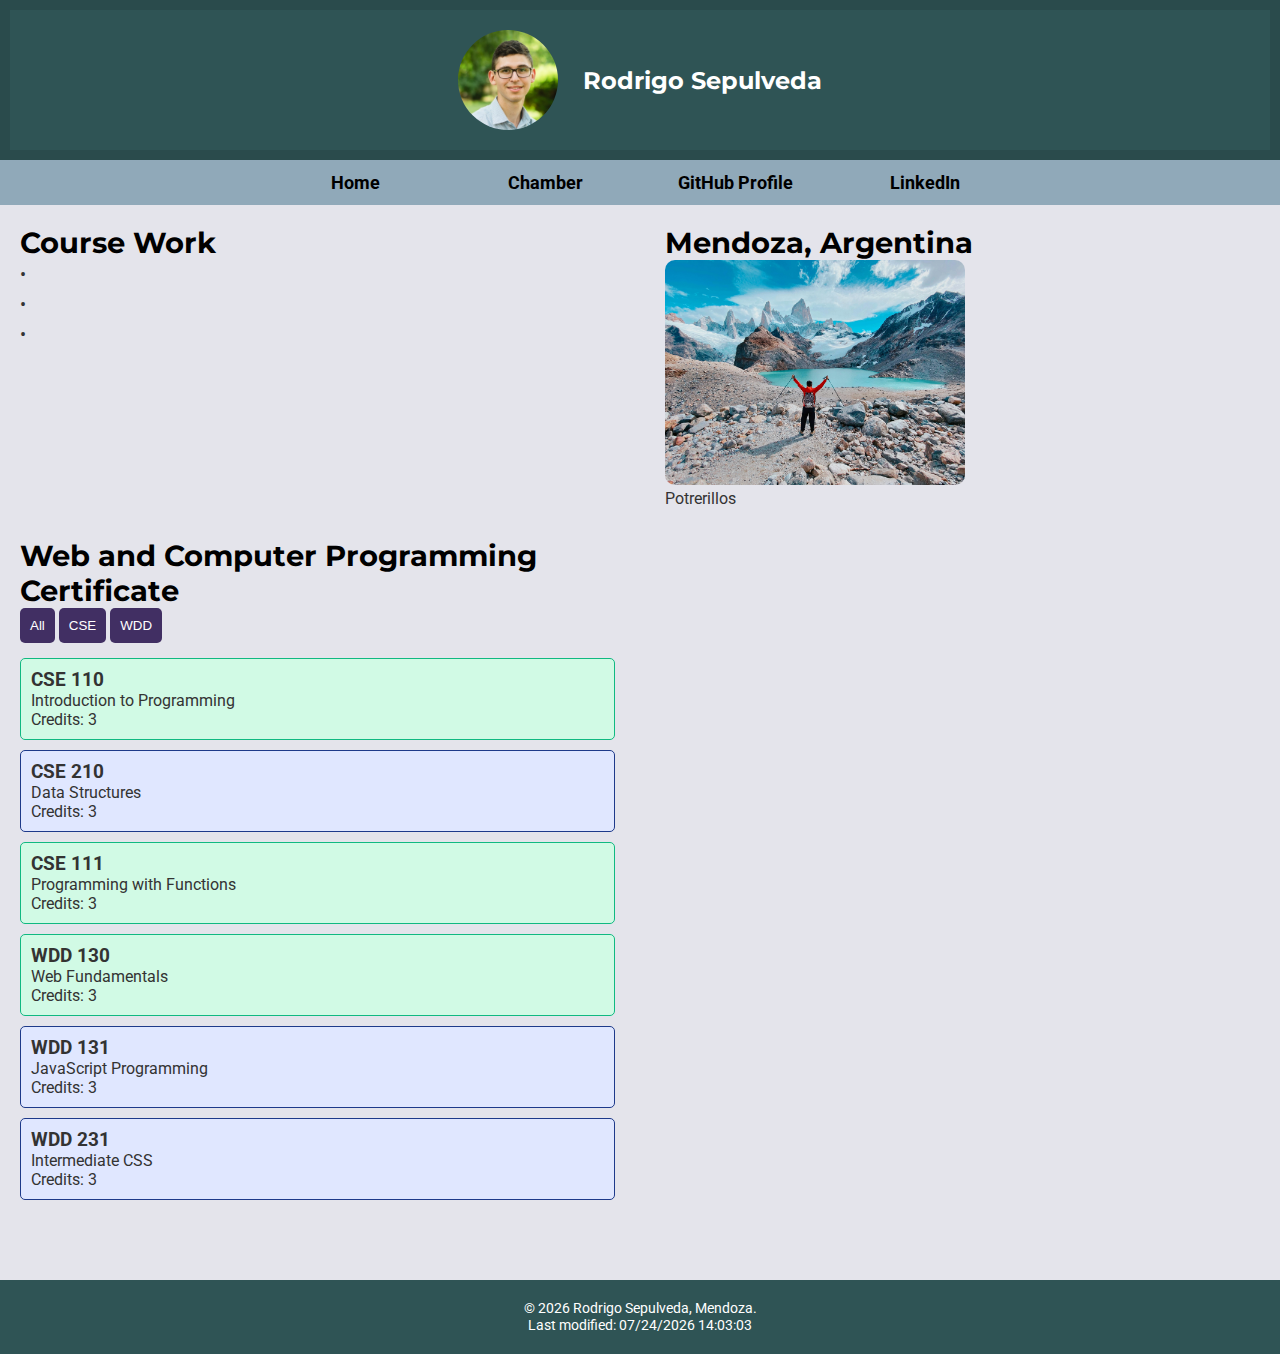
==== index.html @ 7a41cf72 "." ====
<!DOCTYPE html>
<html lang="en">
<head>
    <meta charset="UTF-8">
    <meta name="viewport" content="width=device-width, initial-scale=1.0">
    <meta name="description" content="Portfolio of Rodrigo Sepulveda, showcasing web development and programming certificate.">
    <meta name="author" content="Rodrigo Sepulveda">
    <title>Rodrigo Sepulveda - Portfolio</title>
    <link rel="stylesheet" href="styles/styles.css">
    <script src="/scripts/script.js" defer></script>
</head>
<body>

    <!-- Header with navigation -->
    <header>
        <div class="profile-header">
            <img src="/images/profile-picture.jpg" alt="Rodrigo S" class="profile-pic">
            <h1>Rodrigo Sepulveda</h1>
        </div>
    </header>
    <nav>
        <a id="menu" href="#"></a>
        <ul class="navigation">
            <li><a href="#" class="active">Home</a></li>
            <li><a href="#">Chamber</a></li>
            <li><a href="https://github.com/rodrigosepulveda99k">GitHub Profile</a></li>
            <li><a href="https://www.linkedin.com/in/rodrigo-sepulveda-512486149/">LinkedIn</a></li>
        </ul>
    </nav>
    <!-- Main content with 3 sections -->
    <main>
        <!-- Course Work Section -->
        <section class="coursework-section">
            <h2>Course Work</h2>
            <ul>
                <li>• </li>
                <li>• </li>
                <li>• </li>
            </ul>
        </section>

        <!-- Location section -->
        <section class="location-section">
            <h2>Mendoza, Argentina</h2>
            <img src="images/mendoza.webp" alt="Mountain Mdz">
            <p>Potrerillos</p>
        </section>

        <!-- Certificate Section -->
        <section class="certificate-section">
            <h2>Web and Computer Programming Certificate</h2>
            <div class="filter-buttons">
                <button id="show-all">All</button>
                <button id="show-cse">CSE</button>
                <button id="show-wdd">WDD</button>
            </div>
            <div id="course-container">
                <button class="course-btn">CSE 110</button>
                <button class="course-btn">WDD 130</button>
                <button class="course-btn">CSE 111</button>
                <button class="course-btn">CSE 210</button>
                <button class="course-btn">WDD 131</button>
                <button class="course-btn">WDD 231</button>
            </div>
        </section>
    </main>

    <!-- Footer with copyright and last modified information -->
    <footer>
        <p>&copy; <span id="currentyear"></span> Rodrigo Sepulveda, Mendoza.</p>
        <p id="lastModified"></p>
    </footer>

    <script>
        // Current year dynamically
        document.getElementById('currentyear').textContent = new Date().getFullYear();

        // The last modified date
        document.getElementById('lastModified').textContent = "Last Update: " + document.lastModified;
    </script>

</body>
</html>
---- styles/styles.css ----
@import url('https://fonts.googleapis.com/css2?family=Roboto:wght@400;700&family=Montserrat:wght@400;700&display=swap');

* {
	margin: 0;
	padding: 0;
	box-sizing: border-box;
}

/* General Styles */
body {
    font-family: 'Roboto', sans-serif;
    margin: 0;
    padding: 0;
    background-color: #e4e4eb;
    color: #333;
}

h1, h2 {
    font-family: 'Montserrat', sans-serif;
}

header {
    background-color: #2f5455;
    color: white;
    padding: 20px;
    display: flex;
    align-items: center;
    justify-content: center;
    border: 10px solid rgba(0, 0, 0, 0.1);
    width: 100%;
}
header,
main {
	margin: 0 auto;
}

.profile-header {
    display: flex;
    align-items: center;
}

.profile-pic {
    width: 100px;
    height: 100px;
    border-radius: 50%;
    margin-right: 15px;
}

header h1 {
    font-size: 1.5em;
    margin-left: 10px;
}

/* Navigation Styles */
nav {
	background-color: #90a9b9;
	margin: 0 auto;
    text-align: center;
}

nav ul {
	list-style-type: none;
}
nav a {
	display: block;
	color: #fff;
	text-align: center;
	padding: 1rem;
	text-decoration: none;
}

nav a:hover {
	text-decoration:overline;
}

.active {
	color: yellow;
}

/* Hamburger Menu (Small Screen) */
/* Mobile View ***************/
#menu {
	display: block;
	font-size: 2rem;
	font-weight:700;
	text-decoration: none;
	padding: .5rem .75rem;
	background-color: #eee;
	color: #000;
}

#menu::before {
	content: "≡";
}

.navigation {
	list-style: none;
	margin: 0 auto;
	max-width: 760px;
}

.navigation li {
	display: none;
}
.navigation a {
	display: block;
	padding: 0.75rem;
	text-align: left;
	text-decoration: none;
	color: black;
	font-weight: 700;
	transition: 0.5s;
	font-size: clamp(1rem, 2vmin, 1.5rem);
}

.navigation a:hover, navigation a:active {
	color: white;
	background-color: black;
}

.show li {
	display: block;
}

#menu.show::before {
	content: "X";
}

/* Media Query for wider than mobile viewports. Breakpoint should be based upon the design and content and use em units to be relative to the user's font size versus fixed with pixels.*/
@media only screen and (min-width: 40em) {
	.navigation {
		display: flex;
	}
	.navigation li {
		display: block; /* change state in small view */
		flex: 1 1 100%;
	}
	.navigation a {
		text-align: center;
	}
	#menu {
		display: none;
	}
}

/* Larger Views ******************************/
@media (min-width: 640px) {
	nav ul {
		display: flex;
	}
	nav ul li {
		flex: 1 1 100%;
	}
}

/* Main Content Styles */
main {
    padding: 20px;
}

.coursework-section,
.location-section,
.certificate-section {
    margin-bottom: 30px;
}

h2 {
    font-size: 1.8em;
    color: black;
}

ul {
    list-style: none;
    padding: 0;
}

.coursework-section ul li {
    padding: 5px 0;
    font-size: 1.1em;
    border: 10px #333;
}

.location-section img {
    width: 100%;
    max-width: 300px;
    border-radius: 10px;
}

.certificate-section .filter-buttons {
    margin-bottom: 15px;
}

button {
    background-color: #412f63;
    color: white;
    border: none;
    padding: 10px;
    border-radius: 5px;
    cursor: pointer;
    transition: background-color 0.3s ease;
}

button:hover {
    background-color: #ff6347; /* Tomato color */
}

.course-btn {
    background-color: #6d28d9; /* Purple */
    margin: 5px;
}

.course-btn:hover {
    background-color: #9333ea; /* Lighter purple */
}

/* Footer Styles */
footer {
    background-color: #2f5455;
    color: white;
    text-align: center;
    padding: 20px 0;
    margin-top: 20px;
    font-size: 0.9em;
}

/* Course Card Styles */
.course-card {
    background-color: #e0e7ff; /* Light Blue */
    border: 1px solid #1e3a8a;
    padding: 10px;
    margin: 10px 0;
    border-radius: 5px;
}

.completed-course {
    background-color: #d1fae5; /* Light Green for completed courses */
    border-color: #10b981; /* Green border */
}

/* Responsive Design */
@media (min-width: 769px) {
    header {
        flex-direction: column; /* Ensures header content remains stacked on larger screens */
    }

    nav ul {
        flex-direction: row;
    }

    main {
        display: flex;
        flex-wrap: wrap;
        justify-content: space-between;
    }

    .coursework-section,
    .location-section,
    .certificate-section {
        width: 48%;
    }
}
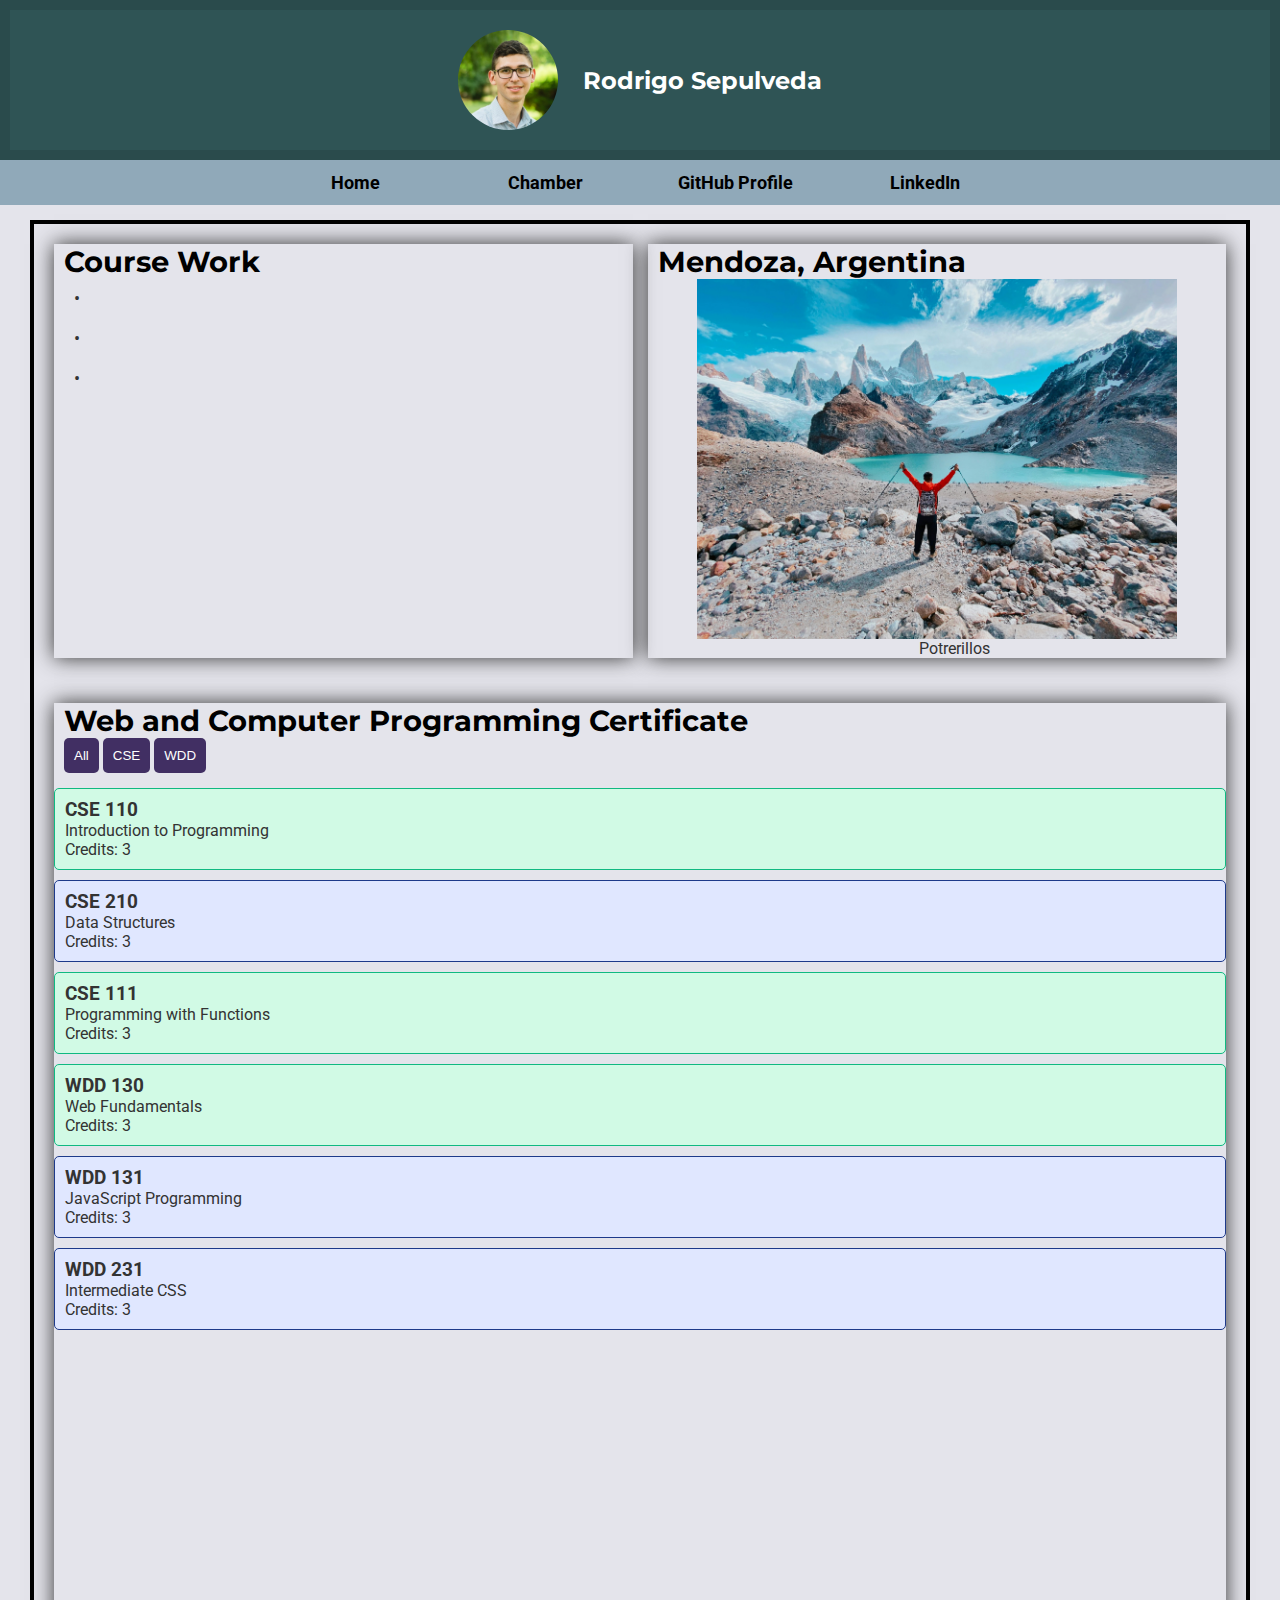
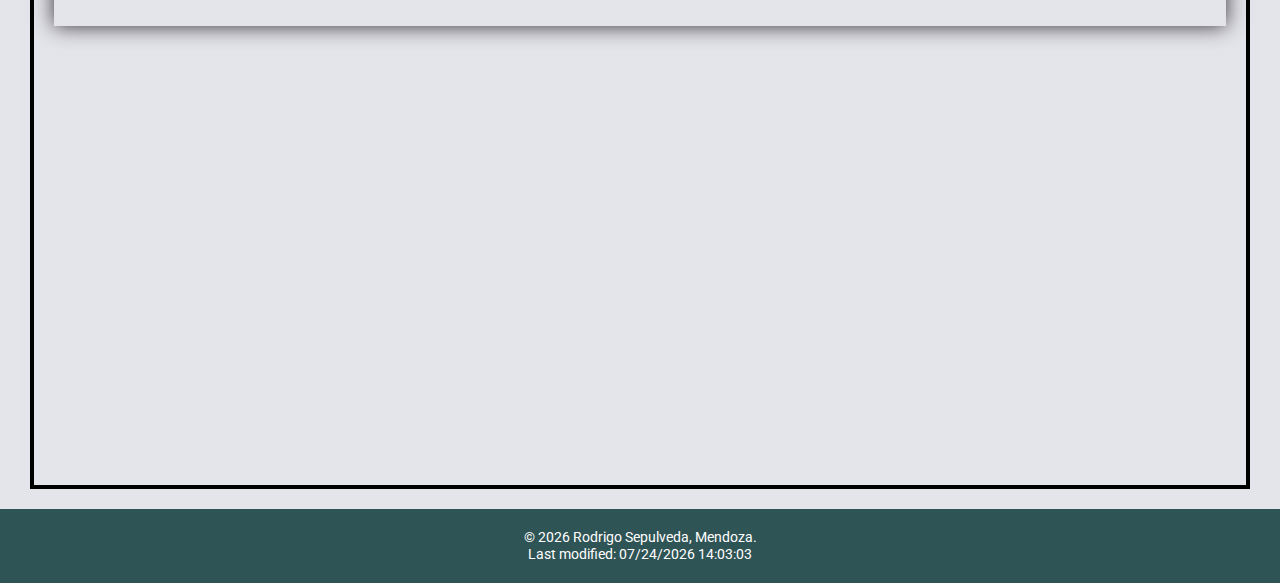
==== commit da8bb724: "." ====
--- a/index.html
+++ b/index.html
@@ -6,12 +6,15 @@
     <meta name="description" content="Portfolio of Rodrigo Sepulveda, showcasing web development and programming certificate.">
     <meta name="author" content="Rodrigo Sepulveda">
     <title>Rodrigo Sepulveda - Portfolio</title>
+    <link rel="preconnect" href="https://fonts.googleapis.com">
+    <link rel="preconnect" href="https://fonts.gstatic.com" crossorigin>
+    <link href="https://fonts.googleapis.com/css2?family=Montserrat&family=Roboto:wght@100;400&display=swap" rel="stylesheet">
     <link rel="stylesheet" href="styles/styles.css">
     <script src="/scripts/script.js" defer></script>
 </head>
 <body>
 
-    <!-- Header with navigation -->
+    <!-- Header & navigation -->
     <header>
         <div class="profile-header">
             <img src="/images/profile-picture.jpg" alt="Rodrigo S" class="profile-pic">
@@ -65,7 +68,6 @@
         </section>
     </main>
 
-    <!-- Footer with copyright and last modified information -->
     <footer>
         <p>&copy; <span id="currentyear"></span> Rodrigo Sepulveda, Mendoza.</p>
         <p id="lastModified"></p>
--- a/styles/styles.css
+++ b/styles/styles.css
@@ -1,5 +1,3 @@
-@import url('https://fonts.googleapis.com/css2?family=Roboto:wght@400;700&family=Montserrat:wght@400;700&display=swap');
-
 * {
 	margin: 0;
 	padding: 0;
@@ -77,8 +75,7 @@
 	color: yellow;
 }
 
-/* Hamburger Menu (Small Screen) */
-/* Mobile View ***************/
+/* Hamburger Menu - Mobile View(Small Screen) */
 #menu {
 	display: block;
 	font-size: 2rem;
@@ -126,13 +123,13 @@
 	content: "X";
 }
 
-/* Media Query for wider than mobile viewports. Breakpoint should be based upon the design and content and use em units to be relative to the user's font size versus fixed with pixels.*/
+/* Media Query for wider than mobile viewports*/
 @media only screen and (min-width: 40em) {
 	.navigation {
 		display: flex;
 	}
 	.navigation li {
-		display: block; /* change state in small view */
+		display: block; 
 		flex: 1 1 100%;
 	}
 	.navigation a {
@@ -143,7 +140,7 @@
 	}
 }
 
-/* Larger Views ******************************/
+/* Larger Views */
 @media (min-width: 640px) {
 	nav ul {
 		display: flex;
@@ -156,6 +153,40 @@
 /* Main Content Styles */
 main {
     padding: 20px;
+    display: grid;
+    grid-template-columns: repeat(3, 1fr);
+    grid-template-rows: repeat(15, 1fr);
+    row-gap: 15px;
+    column-gap: 15px;
+    margin-top: 15px;
+    margin-left: 30px;
+    margin-right: 30px;
+    border: 4px solid black;
+}
+
+.coursework-section {
+    grid-column-start: 1;
+    grid-column-end: 3;
+    grid-row-start: 1;
+    grid-row-end: 25;
+    box-shadow: 0px 0px 20px 0px;
+}
+
+.location-section { 
+    grid-column-start: 3;
+    grid-column-end: 4;
+    grid-row-start: 1;
+    grid-row-end: 25;
+    box-shadow: 0px 0px 20px 0px;
+}
+
+.certificate-section {
+    grid-column-start: 1;
+    grid-column-end: 4;
+    grid-row-start: 25;
+    grid-row-end: 26;
+    box-shadow: 0px 0px 20px 0px;
+    margin-bottom: 15px;
 }
 
 .coursework-section,
@@ -167,6 +198,7 @@
 h2 {
     font-size: 1.8em;
     color: black;
+    margin-left: 10px;
 }
 
 ul {
@@ -175,19 +207,28 @@
 }
 
 .coursework-section ul li {
-    padding: 5px 0;
+    padding: 10px 0;
     font-size: 1.1em;
     border: 10px #333;
+    margin-left: 20px;
 }
 
 .location-section img {
     width: 100%;
-    max-width: 300px;
-    border-radius: 10px;
+    max-width: 480px;
+    margin-left: 20px;
+    margin-right: 20px;
+    box-shadow: none;
+}
+
+.location-section p {
+    text-align: center;
+    margin-left: 35px;
 }
 
 .certificate-section .filter-buttons {
     margin-bottom: 15px;
+    margin-left: 10px;
 }
 
 button {
@@ -201,17 +242,16 @@
 }
 
 button:hover {
-    background-color: #ff6347; /* Tomato color */
+    background-color: #ff6347;
 }
 
 .course-btn {
-    background-color: #6d28d9; /* Purple */
+    background-color: #6d28d9;
     margin: 5px;
 }
 
 .course-btn:hover {
-    background-color: #9333ea; /* Lighter purple */
-}
+    background-color: #9333ea; }
 
 /* Footer Styles */
 footer {
@@ -225,7 +265,7 @@
 
 /* Course Card Styles */
 .course-card {
-    background-color: #e0e7ff; /* Light Blue */
+    background-color: #e0e7ff; 
     border: 1px solid #1e3a8a;
     padding: 10px;
     margin: 10px 0;
@@ -233,14 +273,14 @@
 }
 
 .completed-course {
-    background-color: #d1fae5; /* Light Green for completed courses */
-    border-color: #10b981; /* Green border */
+    background-color: #d1fae5; 
+    border-color: #10b981; 
 }
 
 /* Responsive Design */
 @media (min-width: 769px) {
     header {
-        flex-direction: column; /* Ensures header content remains stacked on larger screens */
+        flex-direction: column; /
     }
 
     nav ul {
@@ -248,14 +288,38 @@
     }
 
     main {
-        display: flex;
-        flex-wrap: wrap;
+        display: grid;
+        grid-template-columns: repeat(2, 1fr);
+        grid-template-rows: repeat(4, 1fr);
         justify-content: space-between;
     }
 
-    .coursework-section,
-    .location-section,
+    .coursework-section {
+        grid-column-start: 1;
+        grid-column-end: 1;
+        grid-row-start: 1;
+        grid-row-end: 2;
+    }
+
+    .location-section {
+        grid-column-start: 2;
+        grid-column-end: 2;
+        grid-row-start: 1;
+        grid-row-end: 2;
+    }
+
+    .location-section img {
+        display: block;
+        margin-left: auto;
+        margin-right: auto;
+    }
+
     .certificate-section {
-        width: 48%;
-    }
-}
+        grid-column-start: 1;
+        grid-column-end: 3;
+        grid-row-start: 2;
+        grid-row-end: 4;
+        margin-bottom: -20px;
+    }
+
+}
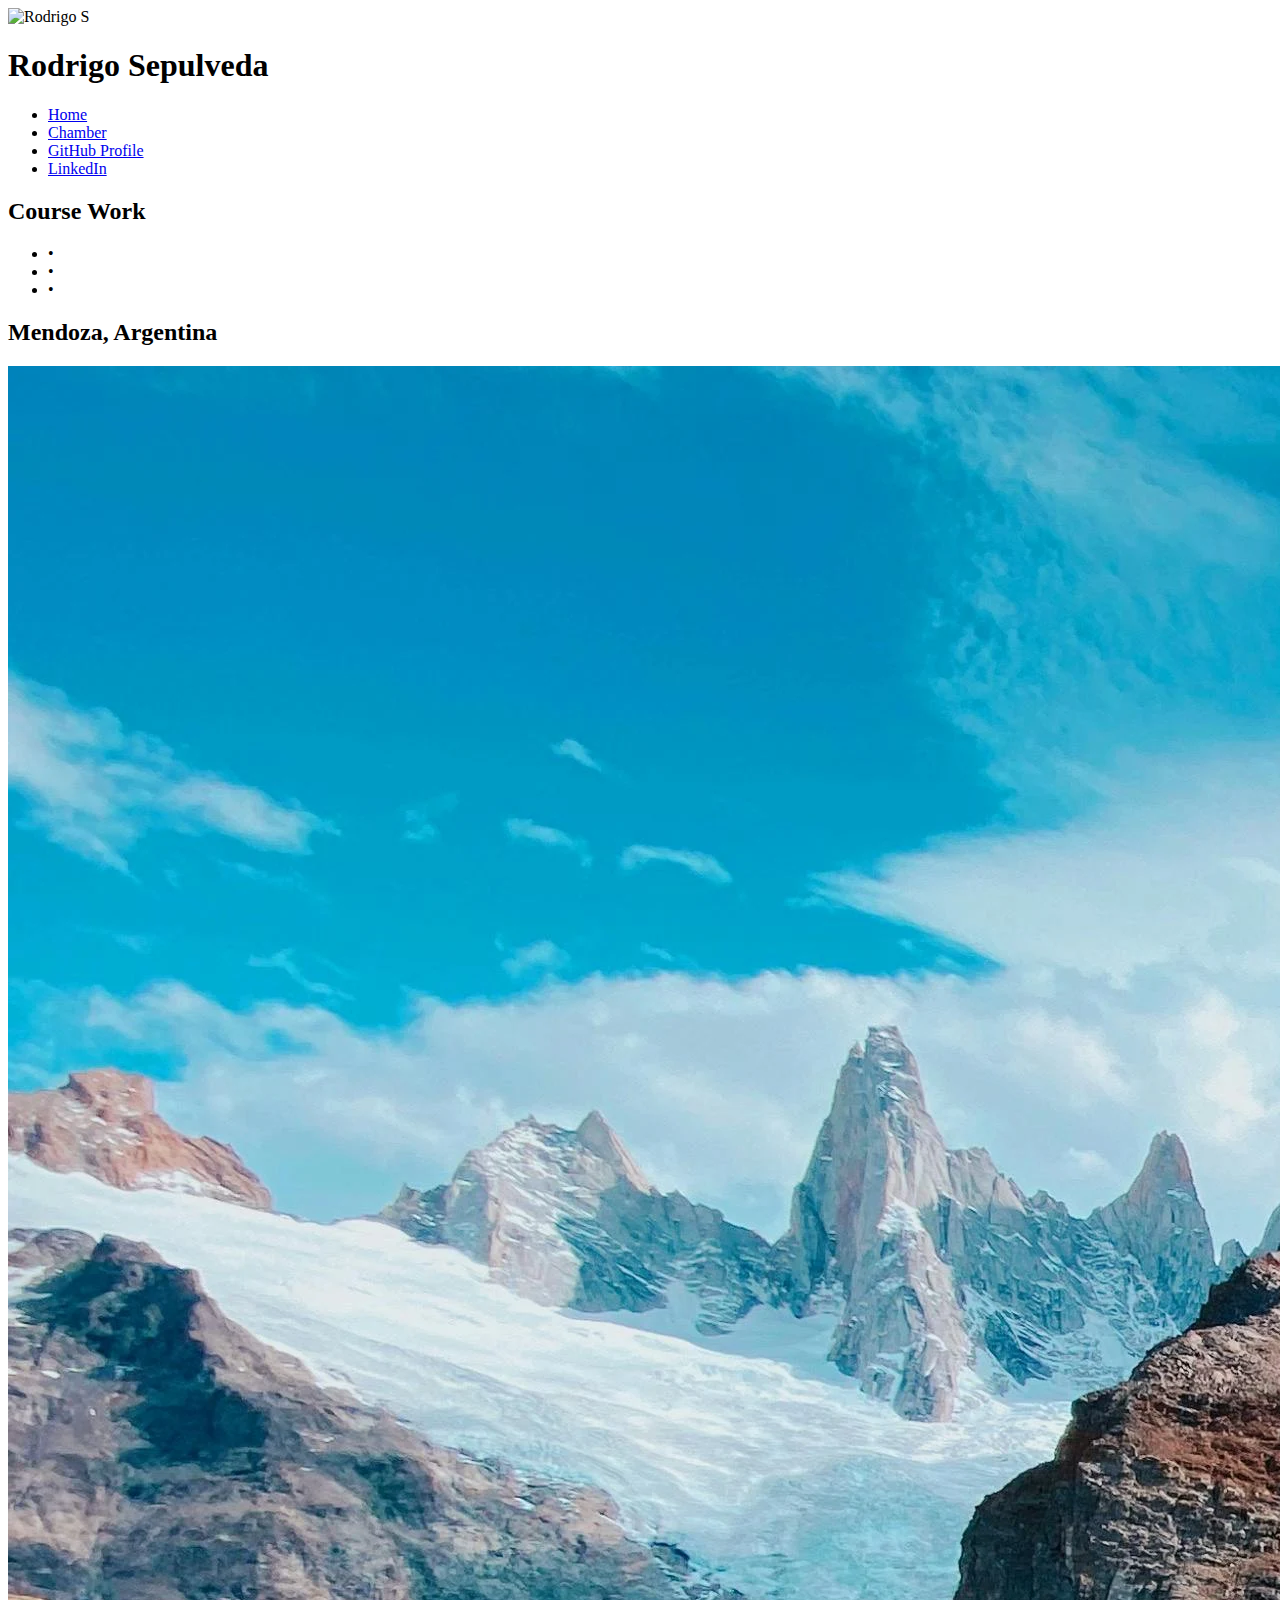
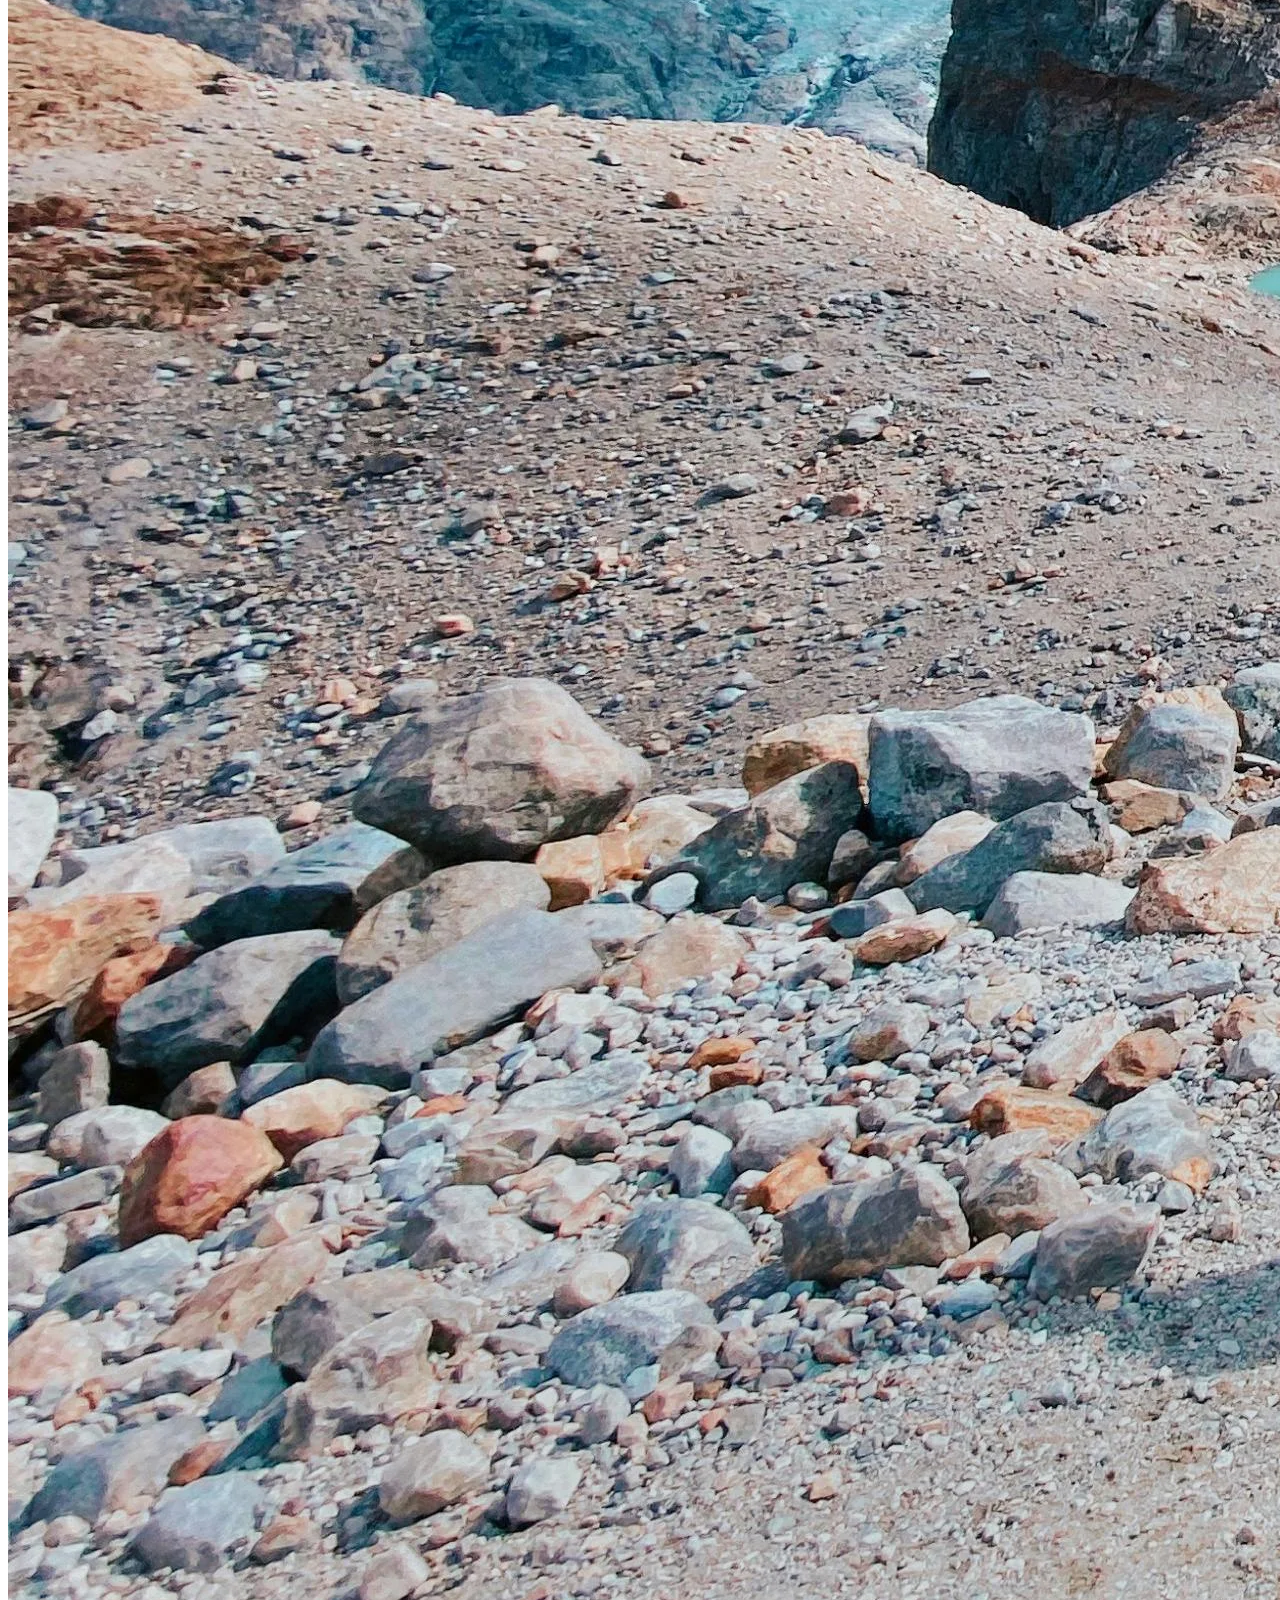
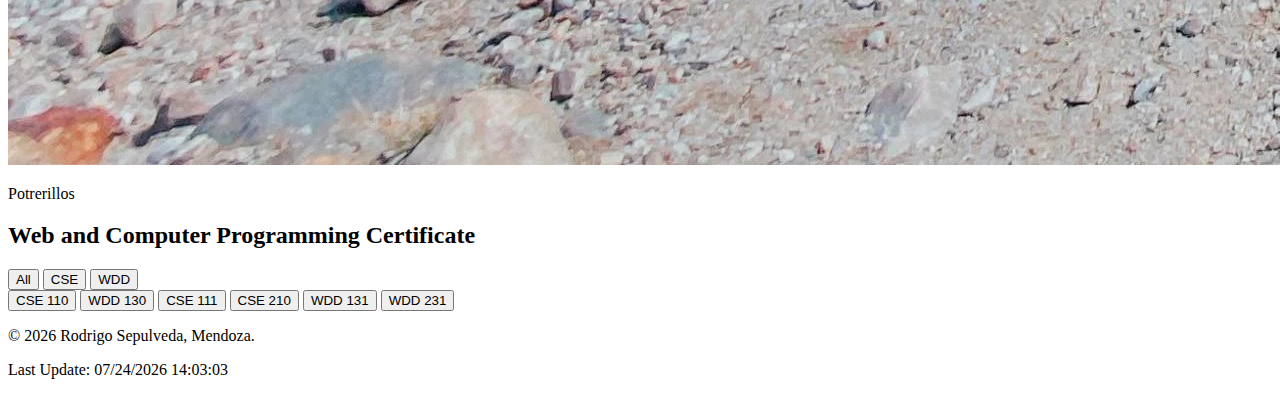
==== commit 4afcad13: "." ====
--- a/index.html
+++ b/index.html
@@ -9,15 +9,15 @@
     <link rel="preconnect" href="https://fonts.googleapis.com">
     <link rel="preconnect" href="https://fonts.gstatic.com" crossorigin>
     <link href="https://fonts.googleapis.com/css2?family=Montserrat&family=Roboto:wght@100;400&display=swap" rel="stylesheet">
-    <link rel="stylesheet" href="styles/styles.css">
-    <script src="/scripts/script.js" defer></script>
+    <link rel="stylesheet" href="styles/hp.css">
+    <script src="/scripts/hp.js" defer></script>
 </head>
 <body>
 
     <!-- Header & navigation -->
     <header>
         <div class="profile-header">
-            <img src="/images/profile-picture.jpg" alt="Rodrigo S" class="profile-pic">
+            <img src="/images/profile-picture.webp" alt="Rodrigo S" class="profile-pic">
             <h1>Rodrigo Sepulveda</h1>
         </div>
     </header>
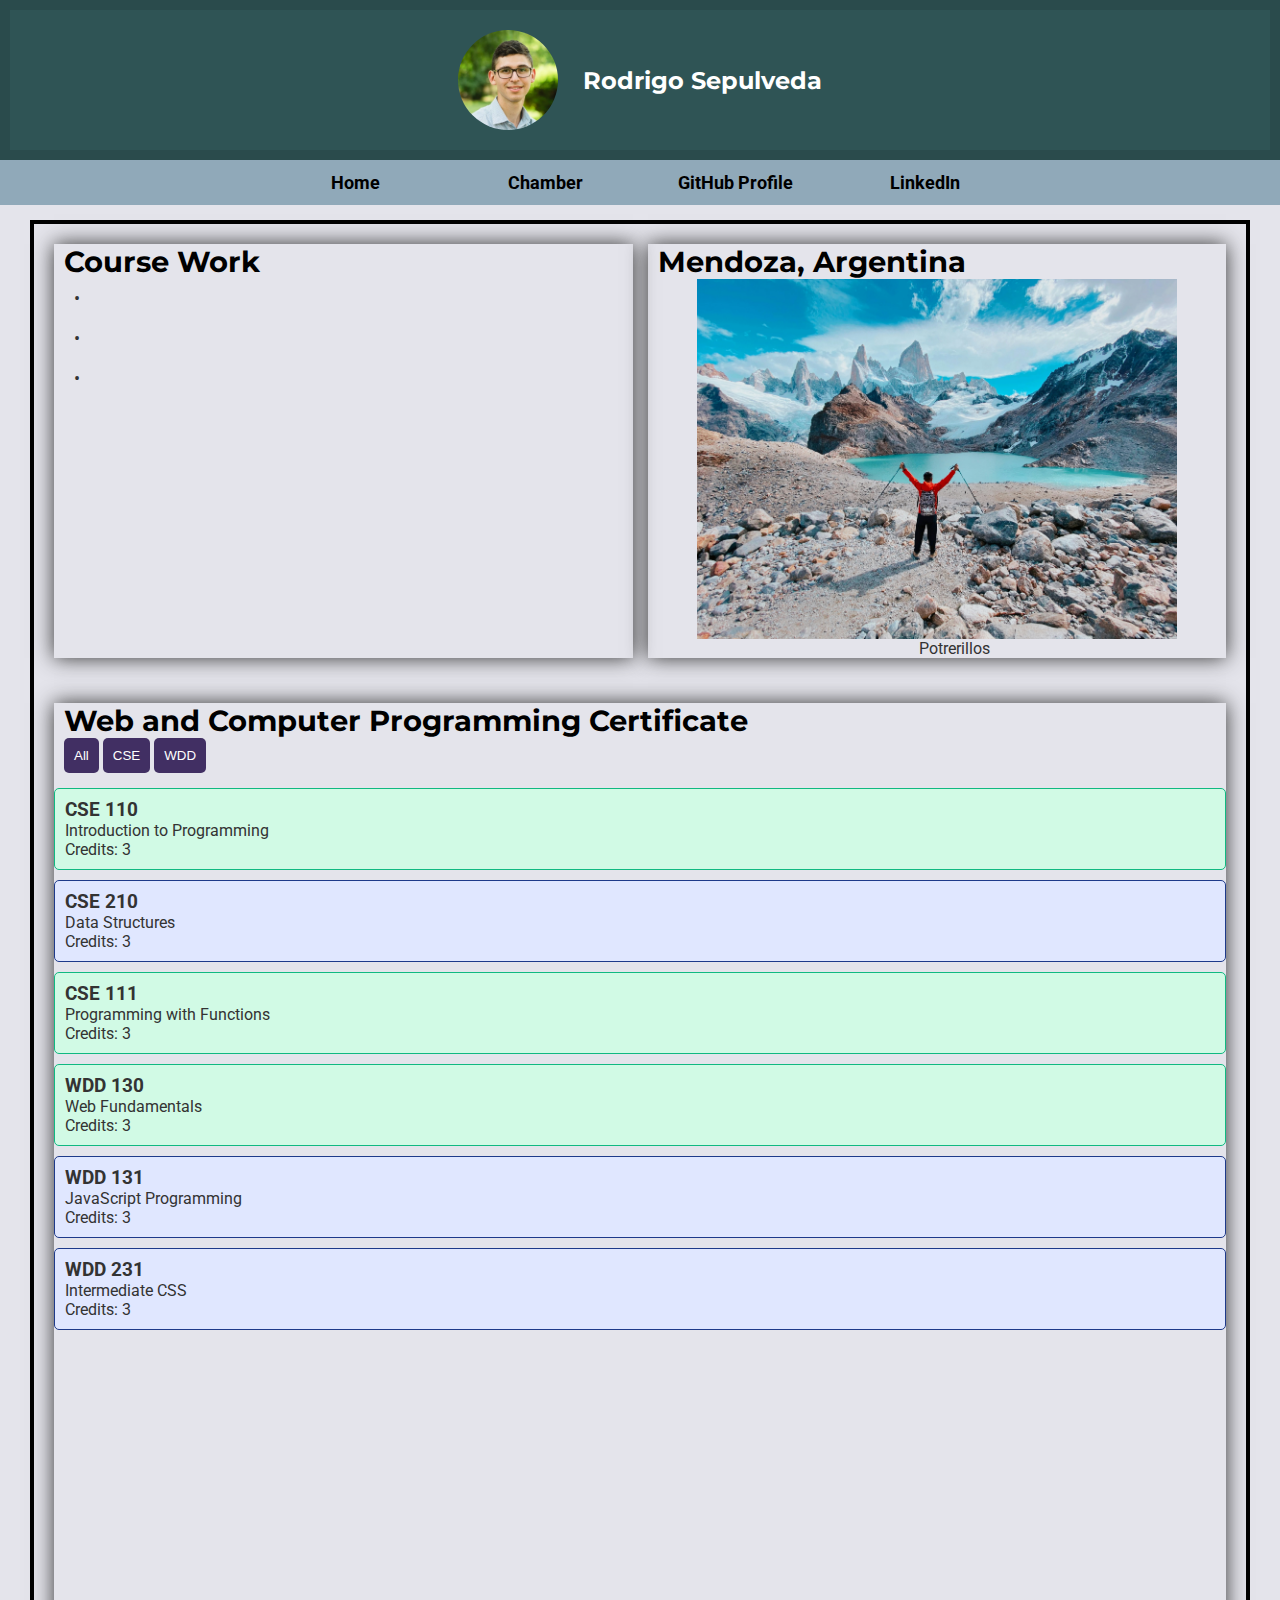
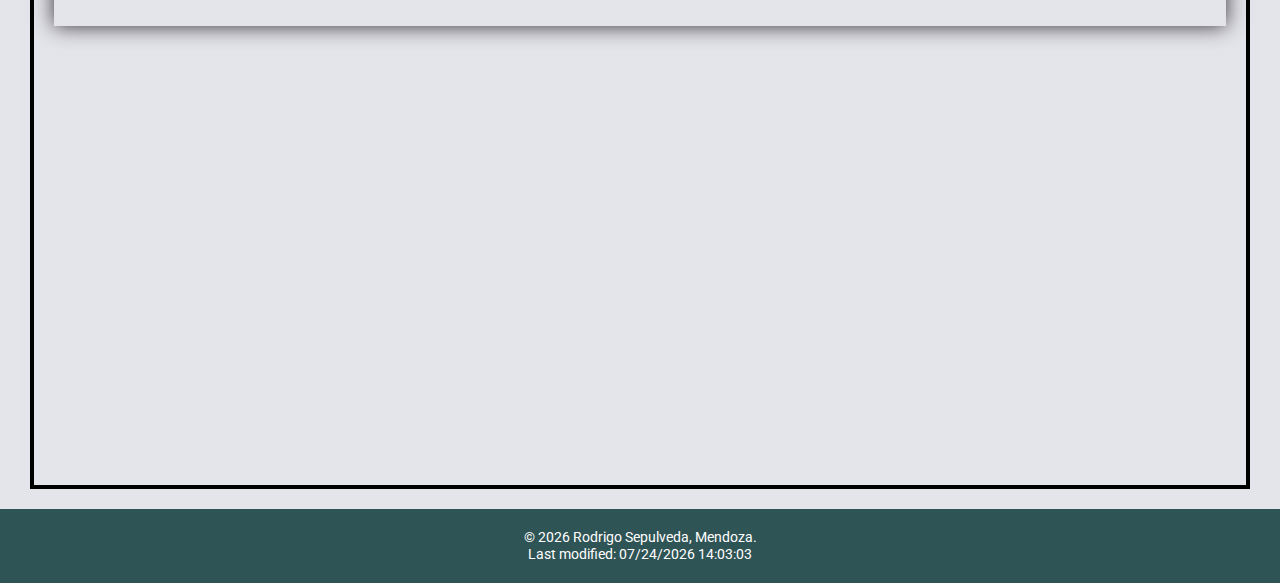
==== commit 2c2fa766: "." ====
--- a/index.html
+++ b/index.html
@@ -10,14 +10,14 @@
     <link rel="preconnect" href="https://fonts.gstatic.com" crossorigin>
     <link href="https://fonts.googleapis.com/css2?family=Montserrat&family=Roboto:wght@100;400&display=swap" rel="stylesheet">
     <link rel="stylesheet" href="styles/hp.css">
-    <script src="/scripts/hp.js" defer></script>
+    <script src="scripts/hp.js" defer></script>
 </head>
 <body>
 
     <!-- Header & navigation -->
     <header>
         <div class="profile-header">
-            <img src="/images/profile-picture.webp" alt="Rodrigo S" class="profile-pic">
+            <img src="images/profile-picture.webp" alt="Rodrigo S" class="profile-pic">
             <h1>Rodrigo Sepulveda</h1>
         </div>
     </header>
--- a/styles/hp.css
+++ b/styles/hp.css
@@ -0,0 +1,325 @@
+* {
+	margin: 0;
+	padding: 0;
+	box-sizing: border-box;
+}
+
+/* General Styles */
+body {
+    font-family: 'Roboto', sans-serif;
+    margin: 0;
+    padding: 0;
+    background-color: #e4e4eb;
+    color: #333;
+}
+
+h1, h2 {
+    font-family: 'Montserrat', sans-serif;
+}
+
+header {
+    background-color: #2f5455;
+    color: white;
+    padding: 20px;
+    display: flex;
+    align-items: center;
+    justify-content: center;
+    border: 10px solid rgba(0, 0, 0, 0.1);
+    width: 100%;
+}
+header,
+main {
+	margin: 0 auto;
+}
+
+.profile-header {
+    display: flex;
+    align-items: center;
+}
+
+.profile-pic {
+    width: 100px;
+    height: 100px;
+    border-radius: 50%;
+    margin-right: 15px;
+}
+
+header h1 {
+    font-size: 1.5em;
+    margin-left: 10px;
+}
+
+/* Navigation Styles */
+nav {
+	background-color: #90a9b9;
+	margin: 0 auto;
+    text-align: center;
+}
+
+nav ul {
+	list-style-type: none;
+}
+nav a {
+	display: block;
+	color: #fff;
+	text-align: center;
+	padding: 1rem;
+	text-decoration: none;
+}
+
+nav a:hover {
+	text-decoration:overline;
+}
+
+.active {
+	color: yellow;
+}
+
+/* Hamburger Menu - Mobile View(Small Screen) */
+#menu {
+	display: block;
+	font-size: 2rem;
+	font-weight:700;
+	text-decoration: none;
+	padding: .5rem .75rem;
+	background-color: #eee;
+	color: #000;
+}
+
+#menu::before {
+	content: "≡";
+}
+
+.navigation {
+	list-style: none;
+	margin: 0 auto;
+	max-width: 760px;
+}
+
+.navigation li {
+	display: none;
+}
+.navigation a {
+	display: block;
+	padding: 0.75rem;
+	text-align: left;
+	text-decoration: none;
+	color: black;
+	font-weight: 700;
+	transition: 0.5s;
+	font-size: clamp(1rem, 2vmin, 1.5rem);
+}
+
+.navigation a:hover, navigation a:active {
+	color: white;
+	background-color: black;
+}
+
+.show li {
+	display: block;
+}
+
+#menu.show::before {
+	content: "X";
+}
+
+/* Media Query for wider than mobile viewports*/
+@media only screen and (min-width: 40em) {
+	.navigation {
+		display: flex;
+	}
+	.navigation li {
+		display: block; 
+		flex: 1 1 100%;
+	}
+	.navigation a {
+		text-align: center;
+	}
+	#menu {
+		display: none;
+	}
+}
+
+/* Larger Views */
+@media (min-width: 640px) {
+	nav ul {
+		display: flex;
+	}
+	nav ul li {
+		flex: 1 1 100%;
+	}
+}
+
+/* Main Content Styles */
+main {
+    padding: 20px;
+    display: grid;
+    grid-template-columns: repeat(3, 1fr);
+    grid-template-rows: repeat(15, 1fr);
+    row-gap: 15px;
+    column-gap: 15px;
+    margin-top: 15px;
+    margin-left: 30px;
+    margin-right: 30px;
+    border: 4px solid black;
+}
+
+.coursework-section {
+    grid-column-start: 1;
+    grid-column-end: 3;
+    grid-row-start: 1;
+    grid-row-end: 25;
+    box-shadow: 0px 0px 20px 0px;
+}
+
+.location-section { 
+    grid-column-start: 3;
+    grid-column-end: 4;
+    grid-row-start: 1;
+    grid-row-end: 25;
+    box-shadow: 0px 0px 20px 0px;
+}
+
+.certificate-section {
+    grid-column-start: 1;
+    grid-column-end: 4;
+    grid-row-start: 25;
+    grid-row-end: 26;
+    box-shadow: 0px 0px 20px 0px;
+    margin-bottom: 15px;
+}
+
+.coursework-section,
+.location-section,
+.certificate-section {
+    margin-bottom: 30px;
+}
+
+h2 {
+    font-size: 1.8em;
+    color: black;
+    margin-left: 10px;
+}
+
+ul {
+    list-style: none;
+    padding: 0;
+}
+
+.coursework-section ul li {
+    padding: 10px 0;
+    font-size: 1.1em;
+    border: 10px #333;
+    margin-left: 20px;
+}
+
+.location-section img {
+    width: 100%;
+    max-width: 480px;
+    margin-left: 20px;
+    margin-right: 20px;
+    box-shadow: none;
+}
+
+.location-section p {
+    text-align: center;
+    margin-left: 35px;
+}
+
+.certificate-section .filter-buttons {
+    margin-bottom: 15px;
+    margin-left: 10px;
+}
+
+button {
+    background-color: #412f63;
+    color: white;
+    border: none;
+    padding: 10px;
+    border-radius: 5px;
+    cursor: pointer;
+    transition: background-color 0.3s ease;
+}
+
+button:hover {
+    background-color: #ff6347;
+}
+
+.course-btn {
+    background-color: #6d28d9;
+    margin: 5px;
+}
+
+.course-btn:hover {
+    background-color: #9333ea; }
+
+/* Footer Styles */
+footer {
+    background-color: #2f5455;
+    color: white;
+    text-align: center;
+    padding: 20px 0;
+    margin-top: 20px;
+    font-size: 0.9em;
+}
+
+/* Course Card Styles */
+.course-card {
+    background-color: #e0e7ff; 
+    border: 1px solid #1e3a8a;
+    padding: 10px;
+    margin: 10px 0;
+    border-radius: 5px;
+}
+
+.completed-course {
+    background-color: #d1fae5; 
+    border-color: #10b981; 
+}
+
+/* Responsive Design */
+@media (min-width: 769px) {
+    header {
+        flex-direction: column; /
+    }
+
+    nav ul {
+        flex-direction: row;
+    }
+
+    main {
+        display: grid;
+        grid-template-columns: repeat(2, 1fr);
+        grid-template-rows: repeat(4, 1fr);
+        justify-content: space-between;
+    }
+
+    .coursework-section {
+        grid-column-start: 1;
+        grid-column-end: 1;
+        grid-row-start: 1;
+        grid-row-end: 2;
+    }
+
+    .location-section {
+        grid-column-start: 2;
+        grid-column-end: 2;
+        grid-row-start: 1;
+        grid-row-end: 2;
+    }
+
+    .location-section img {
+        display: block;
+        margin-left: auto;
+        margin-right: auto;
+    }
+
+    .certificate-section {
+        grid-column-start: 1;
+        grid-column-end: 3;
+        grid-row-start: 2;
+        grid-row-end: 4;
+        margin-bottom: -20px;
+    }
+
+}
